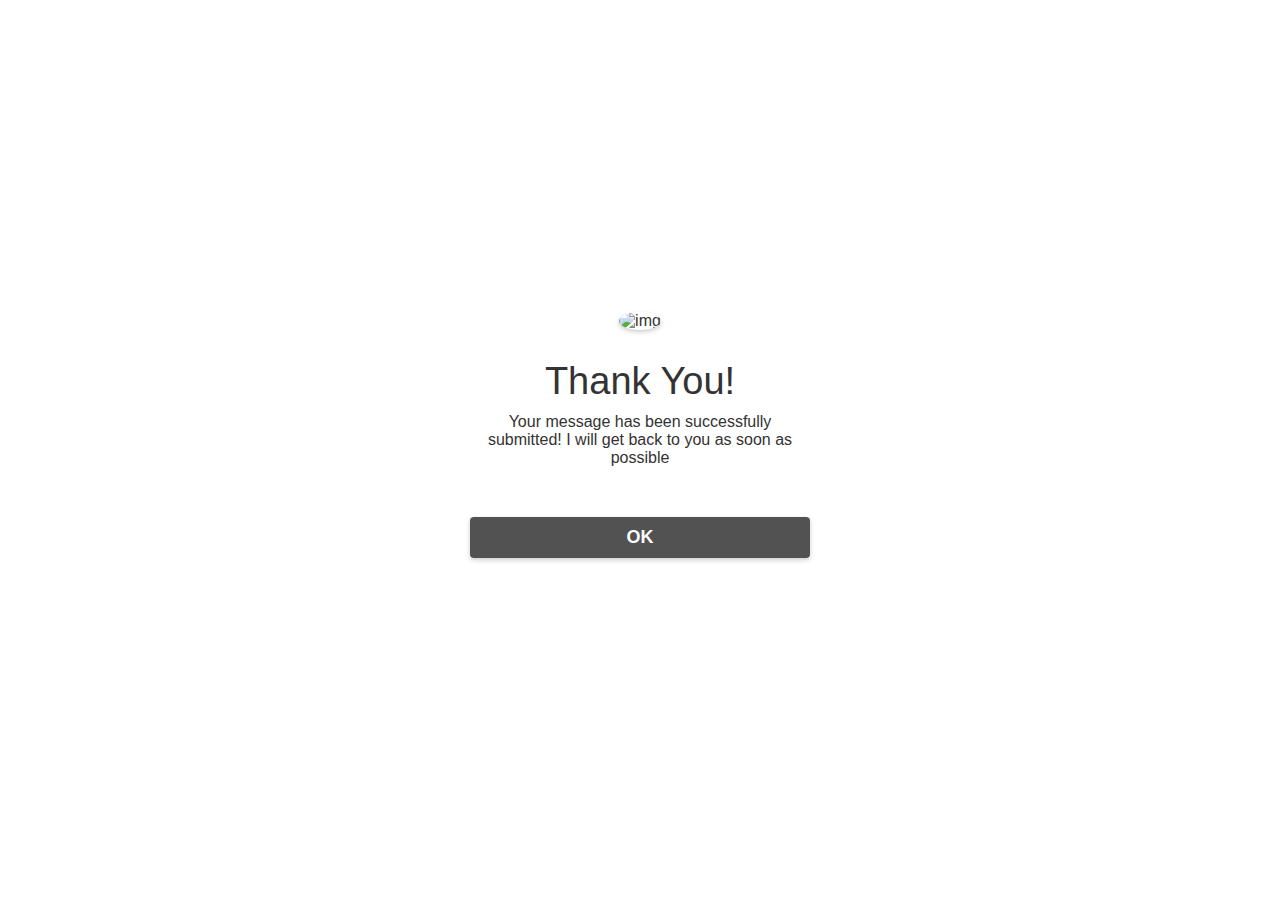
==== thankyou.html @ 1c2ada84 "add thankyou section and styling" ====
<!DOCTYPE html>
<html lang="en">

<head>
    <meta charset="UTF-8">
    <meta http-equiv="X-UA-Compatible" content="IE=edge">
    <meta name="viewport" content="width=device-width, initial-scale=1.0">
    <link rel="stylesheet" href="assets/css/style.css">
    <title>Document</title>
</head>

<body>
    <div class="popup">
        <img src="/assets/images/checkmark-flat.png" alt="img">
        <h2>Thank You!</h2>
        <p>Your message has been successfully submitted! I will get back to you as soon as possible</p>
        <a href="index.html">
            <h5>OK</h5>
        </a>
    </div>
</body>

</html>
---- assets/css/style.css ----
*{
    margin: 0;
    padding: 0;
    box-sizing: border-box;
    font-family: 'Poppins', sans-serif;
    text-decoration: none;
}
body {
    overflow-x: hidden;
}
 
.main-width{
    width: 1280px;
    max-width: 95%;
    margin: 0 auto;
    padding: 0px 20px;
}
.hero{
    width: 100%;
    height: 100%;
    min-height: 100vh;
    background-image: url("/assets/images/rm422-076-x.jpg");
    background-color: black;
    background-size: cover;
    background-position: center;
    position: relative;
}
header{
    padding: 40px 0 30px;
    display: flex;
    flex-wrap: nowrap;
    align-items: center;
    justify-content: space-between;
}
.logo i{
    height: 55px;
    width: 55px;
    background: transparent;
    border: 2px solid red;
    color: red;
    border-radius: 50%;
    display: inline-flex;
    align-items: center;
    justify-content: center;
    font-size: 20px;
    cursor: pointer;
}
 
nav .hamb{
    width: 35px;
    height: 24px;
    right: 3%;
    top: 60px;
    z-index: 5;
    background: white;
    position: absolute;
    cursor: pointer;
    display: none;
}
nav .hamb span{
    display: block;
    background: red;
    width: 100%;
    height: 3px;
    transition: .3s;
    transition-property: transform,opacity;

}
nav .hamb span:nth-child(2){
    margin: 7px 0px;
}
nav .nav-list{
    list-style: none;
}
nav .nav-list li{
    display: inline-block;
}
nav .nav-list li a{
    display: inline-block;
    color: #eee;
    margin-left: 55px;
    font-size: 15px;
    font-weight: 600;
}
nav .nav-list li:not(last-child) a:hover{
    color: red;
    transition: .4s;
}
nav .nav-list li.btn a {
    display: inline-block;
    background: transparent;
    border: 2px solid red;
    padding: 9px 28px;
    border-radius: 30px;
    line-height: 1.3;
    color: red;
    font-weight: 500;
}
nav .nav-list li.btn:hover a{
    background: black;
    color: white;
    border: 2px solid transparent;
    transition: .4s;
}
.container{
    padding-top: 190px;
}
.container .hero-text{
    margin-bottom: 40px;
}

.container .hero-text h1{
    color: white;
    font-size: 47px;
    font-weight: 900;
    line-height: 1.2;
    margin: 20px 0px 20px;
}
span{
    color: rgb(189, 79, 79);
}
.container .hero-text h3{
    color: #eee;
    font-weight: 400;
    font-size: 17px;
}
.container .hero-text p{
    width: 440px;
    max-width: 100%;
    color: #eee;
    font-size: 15px;
    line-height: 1.5;
    margin-bottom: 30px;
}

.container .hero-text button{
    color: blue;
    background: #FFFFFF;
    font-size: 16px;
    font-weight: 500;
    line-height: 24px;
    padding: 8px 20px;
    border: 2px solid #FFFFFF;
    border-radius: 30px;
    cursor: pointer;
}
.container .hero-text button:hover{
    background: transparent;
    border: 2px solid #FFFFFF;
    color: black;
    transition: 1s;
}
.bottom{
    margin-top: 243px;
    padding-bottom: 40px;
}
.bottom p{
    color: #eee;
    letter-spacing: 2px;
    font-size: 15px;
}
/*Start About*/
#about{
    width: 100%;
    padding: 100px 0px;
    background: url(/assets/images/1885158-mork-glodande-rymd-partiklar-3d-illustration-bakgrund-tapet-konst-design-gratis-fotona.jpg);
}
#about img{
    height: auto;
    width: 100%;
    margin-right: 20px;
    margin-left: 5px;
}
.about-text{
    max-width: 550px;
}
.main{
    max-width: 95%;
    margin: 0 auto;
    display: flex;
    align-items: center;
    justify-content: space-around;
}
.about-text h2{
    color: rgb(189, 79, 79);
    font-size: 75px;
    text-transform: capitalize;
    margin-bottom: 20px;
    align-items: center;
    justify-content: center;
}
.about-text p{
    color: rgba(255, 255, 255, 0.8);
    letter-spacing: 1px;
    line-height: 28px;
    font-size: 18px;
    margin-bottom: 45px;
    align-items: center;
    justify-content: center;
}
.section-titel {
    font-size: 4rem;
    font-weight: 300;
    color: rgb(0, 0, 0);
    margin-bottom: 10px;
    text-transform: uppercase;
    letter-spacing: .2rem;
    text-align: center;
}
.section-titel span{
    color: crimson;
}
/*End About*/
/*Start Resume*/
#cv{
    background-color: black;
}
#cv .cv {
    flex-direction: column;
    max-width: 1200px;
    margin: 0 auto;
    padding: 100px 0;
    background-color: white;
}
#cv .cv-header h1{
    margin-bottom: 50px;
    
}
#cv .all-cv{
    display: flex;
    align-items: center;
    justify-content: center;
    flex-direction: column;
}
#cv .cv-item{
    display: flex;
    align-items: center;
    justify-content: center;
    flex-direction: column;
    width: 80%;
    margin: 20px auto;
    overflow: hidden;
    border-radius: 10px;
}
#cv .cv-info{
    padding: 30px;
    flex-basis: 50%;
    height: 100%;
    display: flex;
    align-items: flex-start;
    justify-content: center;
    flex-direction: column;
    background-color: #8d8d8d;
    color: rgb(0, 0, 0);
}
#cv .cv-info h1{
    font-weight: 500;
}
#cv .cv-info h2{
    font-size: 1.8rem;
    font-weight: 500;
    margin-top: 10px;
}
#cv .cv-info p{
    color:rgb(0, 0, 0);
}
#cv .cv-img{
    flex-basis: 50%;
    overflow: hidden;
}
#cv .cv-img img{
    transition: 1s ease transform;
}
#cv .cv-item:hover .cv-img img{
    transform: scale(1.1);
}
/*End Resume*/
/*Start Contact*/
#contact{
    position: relative;
    min-height: 100vh;
    padding: 50px 100px;
    display: flex;
    justify-content: center;
    align-items: center;
    flex-direction: column;
    background: url(/assets/images/1885158-mork-glodande-rymd-partiklar-3d-illustration-bakgrund-tapet-konst-design-gratis-fotona.jpg);
    background-color: black;
    background-size: cover;
}
#contact .content{
    max-width: 800px;
    text-align: center;
}
#contact .content h2{
    font-size: 36px;
    font-weight: 500;
    color: #FFFFFF;
}
#contact .content p {
    font-weight: 300;
    color: #FFFFFF;
}
.container {
    width: 100%;
    display: flex;
    justify-content: center;
    align-items: center;
    margin-top: 36px;
}
.container .contactInfo {
    width: 50%;
    display: flex;
    flex-direction: column;
}
.container .contactInfo .box {
    position: relative;
    padding: 20px 0;
    display: flex;
}
.container .contactInfo .box .icon {
    min-width: 60px;
    height: 60px;
    background: #FFFFFF;
    display: flex;
    justify-content: center;
    align-items: center;
    border-radius: 50%;
    font-size: 22px;
}
.container .contactInfo .box .text {
    display: flex;
    margin-left: 20px;
    font-size: 16px;
    color: #FFFFFF;
    flex-direction: column;
    font-weight: 300;
}
.container .contactInfo .box .text h3 {
    font-weight: 500;
    color: #00bcd4;
}
.contactForm {
    width: 40%;
    padding: 40px;
    background:#FFFFFF ;
}
.contactForm h2 {
    font-size: 30px;
    column-rule: #333;
    font-weight: 500;
}
.contactForm .inputBox {
    position: relative;
    width: 100%;
    margin-top: 10px;
}
.contactForm .inputBox input
{
    width: 100%;
    padding: 5px 0;
    font-size: 16px;
    margin: 10px 0;
    border: none;
    border-bottom: 2px solid #333;
    outline: none;
    resize: none;
}
.contactForm .inputBox span{
    position: absolute;
    left: 0;
    padding: 5px 0;
    font-size: 16px;
    margin: 10px 0;
    pointer-events: none;
    transition: 0.5s;
    color: #666;
}
.submit h5 {
    width: 10%;
    margin-top: 50px;
    padding: 10px 0;
    background: #6fd649;
    color: #000000;
    border: 0;
    outline: none;
    font-size: 18px;
    border-radius: 4px;
    cursor: pointer;
    box-shadow: 0 2px 5px rgba(0, 0, 0, 0.2);
}
/*End Contact*/
/*Start Footer*/
.social {
    background-color: black;
    text-align: center;
    justify-content: center;
}
.social a{
    width: 37px;
    height: 37px;
    border-radius: 50%;
    display: inline-flex;
    align-items: center;
    justify-content: center;
    font-size: 17px;
    color: rgb(255, 250, 250);
    cursor: pointer;
    margin-right: 20px;
    background-color: rgba(255, 255, 255, 0.1);
    margin-bottom: 35px;
}
.social a:hover {
    transform: scale(1.1);
    background: #85F9A4;
    transition: .4s;
}
/*End Footer*/
/*Start Thankyou*/
.popup img{
    width: 100px;
    margin-top: -50px;
    border-radius: 50%;
    box-shadow: 0 2px 5px rgba(0, 0, 0, 0.2);
}
.popup h2 {
    font-size: 38px;
    font-weight: 500;
    margin: 30px 0 10px;
}
.popup h5 {
    width: 100%;
    margin-top: 50px;
    padding: 10px 0;
    background: #525252;
    color: #FFFFFF;
    border: 0;
    outline: none;
    font-size: 18px;
    border-radius: 4px;
    cursor: pointer;
    box-shadow: 0 2px 5px rgba(0, 0, 0, 0.2);
}
.popup {
    width: 400px;
    background: #FFFFFF;
    border-radius: 6px;
    position: absolute;
    top: 50%;
    left: 50%;
    transform: translate(-50%, -50%);
    text-align: center;
    padding: 0 30px 30px;
    color: #333;
}
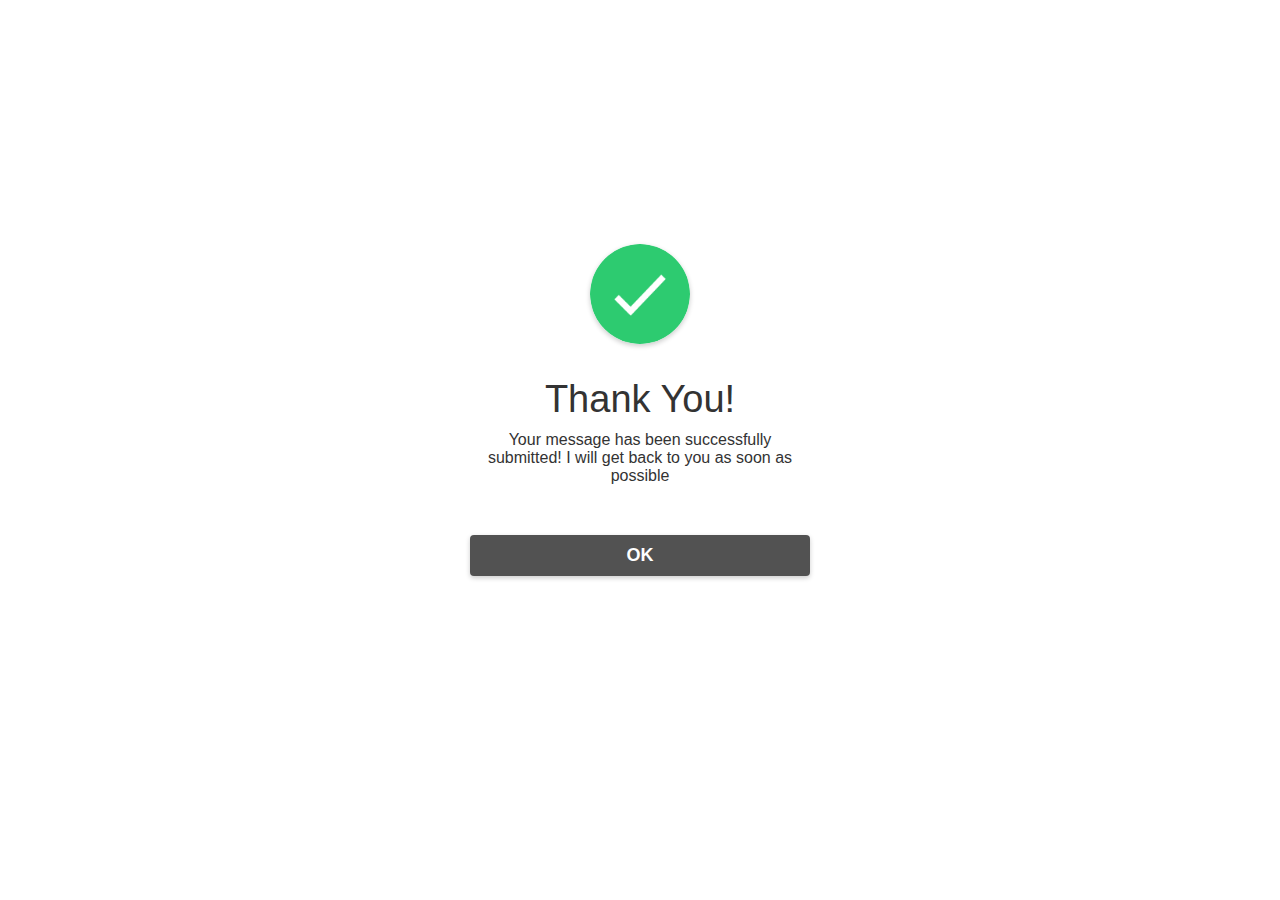
==== commit 41d71c06: "add images to all pages" ====
--- a/thankyou.html
+++ b/thankyou.html
@@ -11,7 +11,7 @@
 
 <body>
     <div class="popup">
-        <img src="/assets/images/checkmark-flat.png" alt="img">
+        <img src="assets/images/checkmark-flat.png" alt="img">
         <h2>Thank You!</h2>
         <p>Your message has been successfully submitted! I will get back to you as soon as possible</p>
         <a href="index.html">
--- a/assets/css/style.css
+++ b/assets/css/style.css
@@ -1,38 +1,42 @@
-*{
+* {
     margin: 0;
     padding: 0;
     box-sizing: border-box;
     font-family: 'Poppins', sans-serif;
     text-decoration: none;
 }
+
 body {
     overflow-x: hidden;
 }
- 
-.main-width{
+/*Start Main */
+.main-width {
     width: 1280px;
     max-width: 95%;
     margin: 0 auto;
     padding: 0px 20px;
 }
-.hero{
+
+.hero {
     width: 100%;
     height: 100%;
     min-height: 100vh;
-    background-image: url("/assets/images/rm422-076-x.jpg");
+    background-image: url("../images/rm422-076-x.jpg");
     background-color: black;
     background-size: cover;
     background-position: center;
     position: relative;
 }
-header{
+
+header {
     padding: 40px 0 30px;
     display: flex;
     flex-wrap: nowrap;
     align-items: center;
     justify-content: space-between;
 }
-.logo i{
+
+.logo i {
     height: 55px;
     width: 55px;
     background: transparent;
@@ -43,10 +47,9 @@
     align-items: center;
     justify-content: center;
     font-size: 20px;
-    cursor: pointer;
-}
- 
-nav .hamb{
+}
+/* Start Navbar */
+nav .hamb {
     width: 35px;
     height: 24px;
     right: 3%;
@@ -57,35 +60,41 @@
     cursor: pointer;
     display: none;
 }
-nav .hamb span{
+
+nav .hamb span {
     display: block;
     background: red;
     width: 100%;
     height: 3px;
     transition: .3s;
-    transition-property: transform,opacity;
-
-}
-nav .hamb span:nth-child(2){
+    transition-property: transform, opacity;
+}
+
+nav .hamb span:nth-child(2) {
     margin: 7px 0px;
 }
-nav .nav-list{
+
+nav .nav-list {
     list-style: none;
 }
-nav .nav-list li{
+
+nav .nav-list li {
     display: inline-block;
 }
-nav .nav-list li a{
+
+nav .nav-list li a {
     display: inline-block;
     color: #eee;
     margin-left: 55px;
     font-size: 15px;
     font-weight: 600;
 }
-nav .nav-list li:not(last-child) a:hover{
+
+nav .nav-list li:not(last-child) a:hover {
     color: red;
     transition: .4s;
 }
+
 nav .nav-list li.btn a {
     display: inline-block;
     background: transparent;
@@ -96,35 +105,41 @@
     color: red;
     font-weight: 500;
 }
-nav .nav-list li.btn:hover a{
+
+nav .nav-list li.btn:hover a {
     background: black;
     color: white;
     border: 2px solid transparent;
     transition: .4s;
 }
-.container{
+/*End Navbar */
+.container {
     padding-top: 190px;
 }
-.container .hero-text{
+
+.container .hero-text {
     margin-bottom: 40px;
 }
 
-.container .hero-text h1{
+.container .hero-text h1 {
     color: white;
     font-size: 47px;
     font-weight: 900;
     line-height: 1.2;
     margin: 20px 0px 20px;
 }
-span{
+
+span {
     color: rgb(189, 79, 79);
 }
-.container .hero-text h3{
+
+.container .hero-text h3 {
     color: #eee;
     font-weight: 400;
     font-size: 17px;
 }
-.container .hero-text p{
+
+.container .hero-text p {
     width: 440px;
     max-width: 100%;
     color: #eee;
@@ -133,7 +148,7 @@
     margin-bottom: 30px;
 }
 
-.container .hero-text button{
+.container .hero-text button {
     color: blue;
     background: #FFFFFF;
     font-size: 16px;
@@ -144,44 +159,52 @@
     border-radius: 30px;
     cursor: pointer;
 }
-.container .hero-text button:hover{
+
+.container .hero-text button:hover {
     background: transparent;
     border: 2px solid #FFFFFF;
     color: black;
     transition: 1s;
 }
-.bottom{
+
+.bottom {
     margin-top: 243px;
     padding-bottom: 40px;
 }
-.bottom p{
+
+.bottom p {
     color: #eee;
     letter-spacing: 2px;
     font-size: 15px;
 }
+/*End Main*/
 /*Start About*/
-#about{
+#about {
     width: 100%;
     padding: 100px 0px;
-    background: url(/assets/images/1885158-mork-glodande-rymd-partiklar-3d-illustration-bakgrund-tapet-konst-design-gratis-fotona.jpg);
-}
-#about img{
+    background-image: url(../images/1885158-mork-glodande-rymd-partiklar-3d-illustration-bakgrund-tapet-konst-design-gratis-fotona.jpg);
+}
+
+#about img {
     height: auto;
     width: 100%;
     margin-right: 20px;
     margin-left: 5px;
 }
-.about-text{
+
+.about-text {
     max-width: 550px;
 }
-.main{
+
+.main {
     max-width: 95%;
     margin: 0 auto;
     display: flex;
     align-items: center;
     justify-content: space-around;
 }
-.about-text h2{
+
+.about-text h2 {
     color: rgb(189, 79, 79);
     font-size: 75px;
     text-transform: capitalize;
@@ -189,7 +212,8 @@
     align-items: center;
     justify-content: center;
 }
-.about-text p{
+
+.about-text p {
     color: rgba(255, 255, 255, 0.8);
     letter-spacing: 1px;
     line-height: 28px;
@@ -198,6 +222,7 @@
     align-items: center;
     justify-content: center;
 }
+
 .section-titel {
     font-size: 4rem;
     font-weight: 300;
@@ -207,14 +232,17 @@
     letter-spacing: .2rem;
     text-align: center;
 }
-.section-titel span{
+
+.section-titel span {
     color: crimson;
 }
+
 /*End About*/
 /*Start Resume*/
-#cv{
+#cv {
     background-color: black;
 }
+
 #cv .cv {
     flex-direction: column;
     max-width: 1200px;
@@ -222,17 +250,20 @@
     padding: 100px 0;
     background-color: white;
 }
-#cv .cv-header h1{
+
+#cv .cv-header h1 {
     margin-bottom: 50px;
-    
-}
-#cv .all-cv{
-    display: flex;
-    align-items: center;
-    justify-content: center;
-    flex-direction: column;
-}
-#cv .cv-item{
+
+}
+
+#cv .all-cv {
+    display: flex;
+    align-items: center;
+    justify-content: center;
+    flex-direction: column;
+}
+
+#cv .cv-item {
     display: flex;
     align-items: center;
     justify-content: center;
@@ -242,7 +273,8 @@
     overflow: hidden;
     border-radius: 10px;
 }
-#cv .cv-info{
+
+#cv .cv-info {
     padding: 30px;
     flex-basis: 50%;
     height: 100%;
@@ -253,30 +285,37 @@
     background-color: #8d8d8d;
     color: rgb(0, 0, 0);
 }
-#cv .cv-info h1{
-    font-weight: 500;
-}
-#cv .cv-info h2{
+
+#cv .cv-info h1 {
+    font-weight: 500;
+}
+
+#cv .cv-info h2 {
     font-size: 1.8rem;
     font-weight: 500;
     margin-top: 10px;
 }
-#cv .cv-info p{
-    color:rgb(0, 0, 0);
-}
-#cv .cv-img{
+
+#cv .cv-info p {
+    color: rgb(0, 0, 0);
+}
+
+#cv .cv-img {
     flex-basis: 50%;
     overflow: hidden;
 }
-#cv .cv-img img{
+
+#cv .cv-img img {
     transition: 1s ease transform;
 }
-#cv .cv-item:hover .cv-img img{
+
+#cv .cv-item:hover .cv-img img {
     transform: scale(1.1);
 }
+
 /*End Resume*/
 /*Start Contact*/
-#contact{
+.contact {
     position: relative;
     min-height: 100vh;
     padding: 50px 100px;
@@ -284,23 +323,27 @@
     justify-content: center;
     align-items: center;
     flex-direction: column;
-    background: url(/assets/images/1885158-mork-glodande-rymd-partiklar-3d-illustration-bakgrund-tapet-konst-design-gratis-fotona.jpg);
+    background-image: url(../images/1885158-mork-glodande-rymd-partiklar-3d-illustration-bakgrund-tapet-konst-design-gratis-fotona.jpg);
     background-color: black;
     background-size: cover;
 }
-#contact .content{
+
+.contact .content {
     max-width: 800px;
     text-align: center;
 }
-#contact .content h2{
+
+.contact .content h2 {
     font-size: 36px;
     font-weight: 500;
     color: #FFFFFF;
 }
-#contact .content p {
+
+.contact .content p {
     font-weight: 300;
     color: #FFFFFF;
 }
+
 .container {
     width: 100%;
     display: flex;
@@ -308,16 +351,19 @@
     align-items: center;
     margin-top: 36px;
 }
+
 .container .contactInfo {
     width: 50%;
     display: flex;
     flex-direction: column;
 }
+
 .container .contactInfo .box {
     position: relative;
     padding: 20px 0;
     display: flex;
 }
+
 .container .contactInfo .box .icon {
     min-width: 60px;
     height: 60px;
@@ -328,6 +374,7 @@
     border-radius: 50%;
     font-size: 22px;
 }
+
 .container .contactInfo .box .text {
     display: flex;
     margin-left: 20px;
@@ -336,27 +383,31 @@
     flex-direction: column;
     font-weight: 300;
 }
+
 .container .contactInfo .box .text h3 {
     font-weight: 500;
     color: #00bcd4;
 }
+
 .contactForm {
     width: 40%;
     padding: 40px;
-    background:#FFFFFF ;
-}
+    background: #FFFFFF;
+}
+
 .contactForm h2 {
     font-size: 30px;
     column-rule: #333;
     font-weight: 500;
 }
+
 .contactForm .inputBox {
     position: relative;
     width: 100%;
     margin-top: 10px;
 }
-.contactForm .inputBox input
-{
+
+.contactForm .inputBox input {
     width: 100%;
     padding: 5px 0;
     font-size: 16px;
@@ -366,7 +417,8 @@
     outline: none;
     resize: none;
 }
-.contactForm .inputBox span{
+
+.contactForm .inputBox span {
     position: absolute;
     left: 0;
     padding: 5px 0;
@@ -376,6 +428,7 @@
     transition: 0.5s;
     color: #666;
 }
+
 .submit h5 {
     width: 10%;
     margin-top: 50px;
@@ -389,6 +442,7 @@
     cursor: pointer;
     box-shadow: 0 2px 5px rgba(0, 0, 0, 0.2);
 }
+
 /*End Contact*/
 /*Start Footer*/
 .social {
@@ -396,7 +450,8 @@
     text-align: center;
     justify-content: center;
 }
-.social a{
+
+.social a {
     width: 37px;
     height: 37px;
     border-radius: 50%;
@@ -410,24 +465,28 @@
     background-color: rgba(255, 255, 255, 0.1);
     margin-bottom: 35px;
 }
+
 .social a:hover {
     transform: scale(1.1);
     background: #85F9A4;
     transition: .4s;
 }
+
 /*End Footer*/
 /*Start Thankyou*/
-.popup img{
+.popup img {
     width: 100px;
     margin-top: -50px;
     border-radius: 50%;
     box-shadow: 0 2px 5px rgba(0, 0, 0, 0.2);
 }
+
 .popup h2 {
     font-size: 38px;
     font-weight: 500;
     margin: 30px 0 10px;
 }
+
 .popup h5 {
     width: 100%;
     margin-top: 50px;
@@ -441,6 +500,7 @@
     cursor: pointer;
     box-shadow: 0 2px 5px rgba(0, 0, 0, 0.2);
 }
+
 .popup {
     width: 400px;
     background: #FFFFFF;
@@ -452,4 +512,26 @@
     text-align: center;
     padding: 0 30px 30px;
     color: #333;
+}
+
+@media screen and (max-width: 991px)
+{
+    .contact
+    {
+        padding: 50px;
+    }
+    .container
+    {
+        flex-direction: column;
+    }
+    .container .contactInfo
+    {
+        margin-bottom: 40px;
+    }
+    .container .contactInfo,
+    .contactForm
+    {
+        width: 100%;
+    }
+    
 }